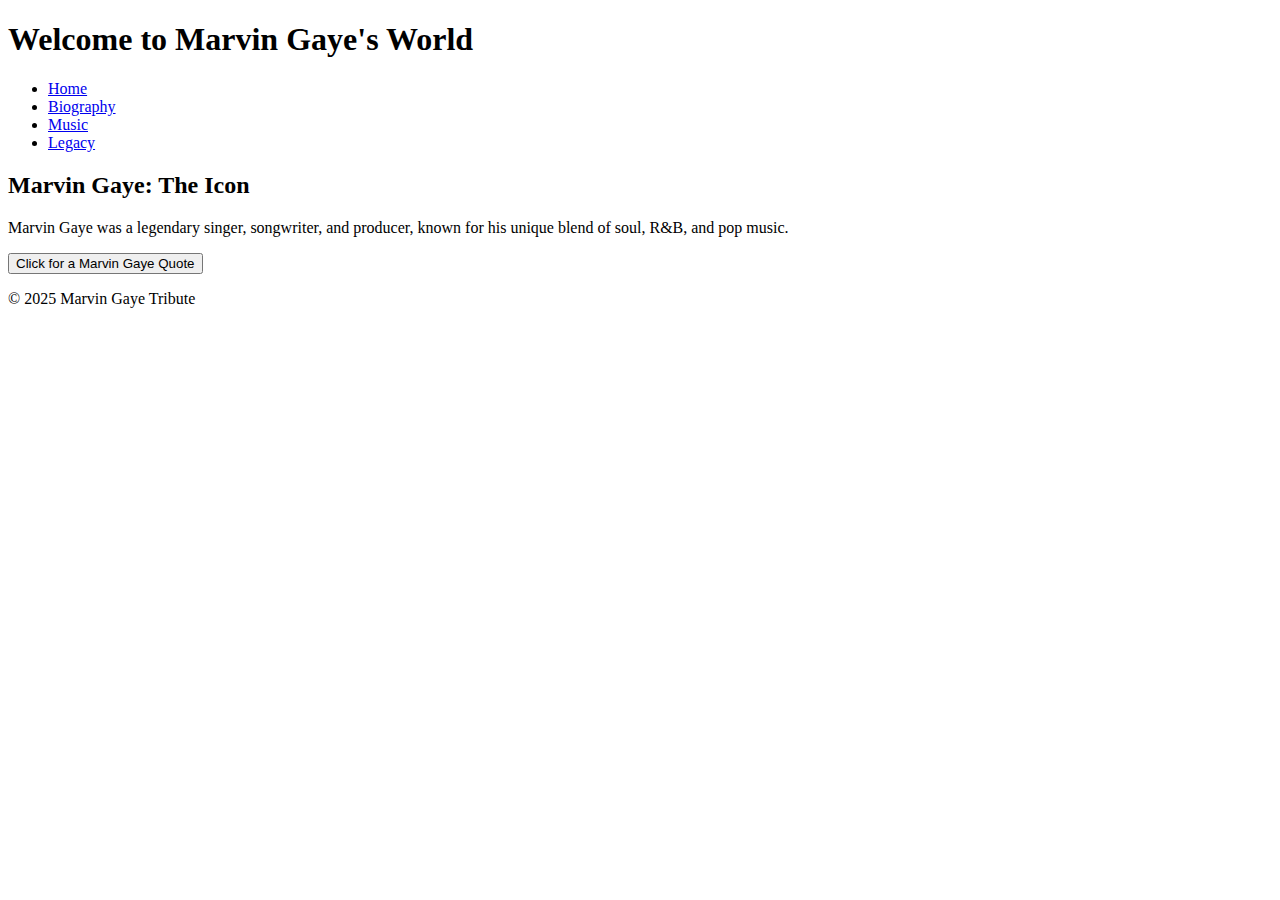
==== index.html @ 01959d4b "added midterm files to reposit" ====
<!DOCTYPE html> 
<html lang="en">
<head>
    <meta charset="UTF-8">
    <meta name="viewport" content="width=device-width, initial-scale=1.0">
    <title>Marvin Gaye - Home</title>
    <link rel="stylesheet" href="home.css">
</head>
<body>
    <header>
        <h1>Welcome to Marvin Gaye's World</h1>
        <nav>
            <ul>
                <li><a href="index.html">Home</a></li>
                <li><a href="biography.html">Biography</a></li>
                <li><a href="music.html">Music</a></li>
                <li><a href="legacy.html">Legacy</a></li>
            </ul>
        </nav>
    </header>
    
    <main>
        <section>
            <h2>Marvin Gaye: The Icon</h2>
            <p>Marvin Gaye was a legendary singer, songwriter, and producer, known for his unique blend of soul, R&B, and pop music.</p>
            <button onclick="showQuote()">Click for a Marvin Gaye Quote</button>
            <p id="quote"></p>
        </section>
    </main>

    <footer>
        <p>© 2025 Marvin Gaye Tribute</p>
    </footer>

    <script src="home.js"></script>
</body>
</html>
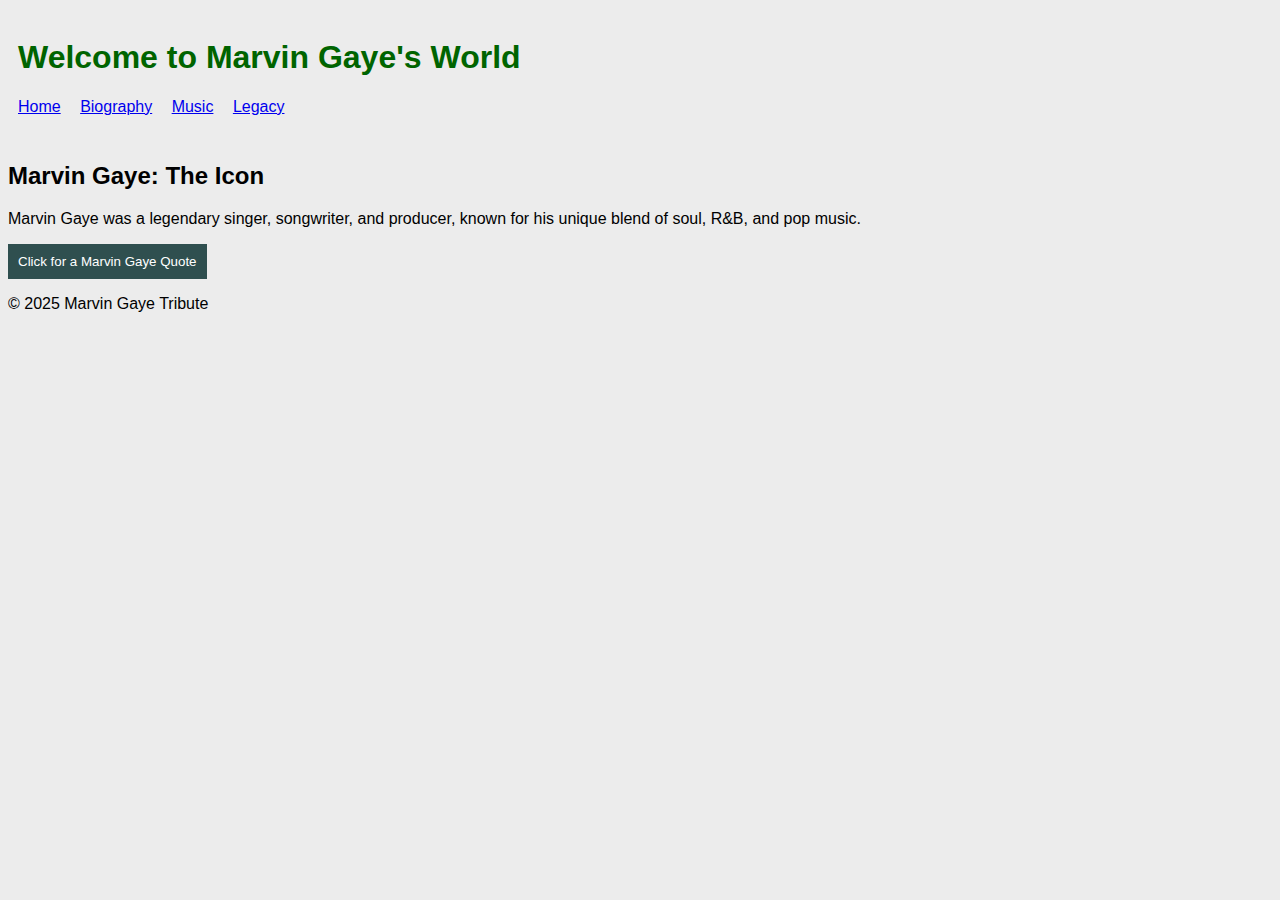
==== commit 1a166ded: "Update index.html" ====
--- a/index.html
+++ b/index.html
@@ -4,7 +4,7 @@
     <meta charset="UTF-8">
     <meta name="viewport" content="width=device-width, initial-scale=1.0">
     <title>Marvin Gaye - Home</title>
-    <link rel="stylesheet" href="home.css">
+    <link rel="stylesheet" href="css/home.css">
 </head>
 <body>
     <header>
--- a/css/home.css
+++ b/css/home.css
@@ -0,0 +1,32 @@
+body {
+    background-color: #ececec;
+    font-family: Arial, sans-serif;
+}
+
+header {
+    background-color: ##052111;
+    color: darkgreen;
+    padding: 10px;
+}
+
+nav ul {
+    list-style: none;
+    padding: 0;
+}
+
+nav ul li {
+    display: inline;
+    margin-right: 15px;
+}
+
+button {
+    padding: 10px;
+    background-color: #2f4f4f;
+    color: white;
+    border: none;
+    cursor: pointer;
+}
+
+button:hover {
+    background-color: #3e6e6e;
+}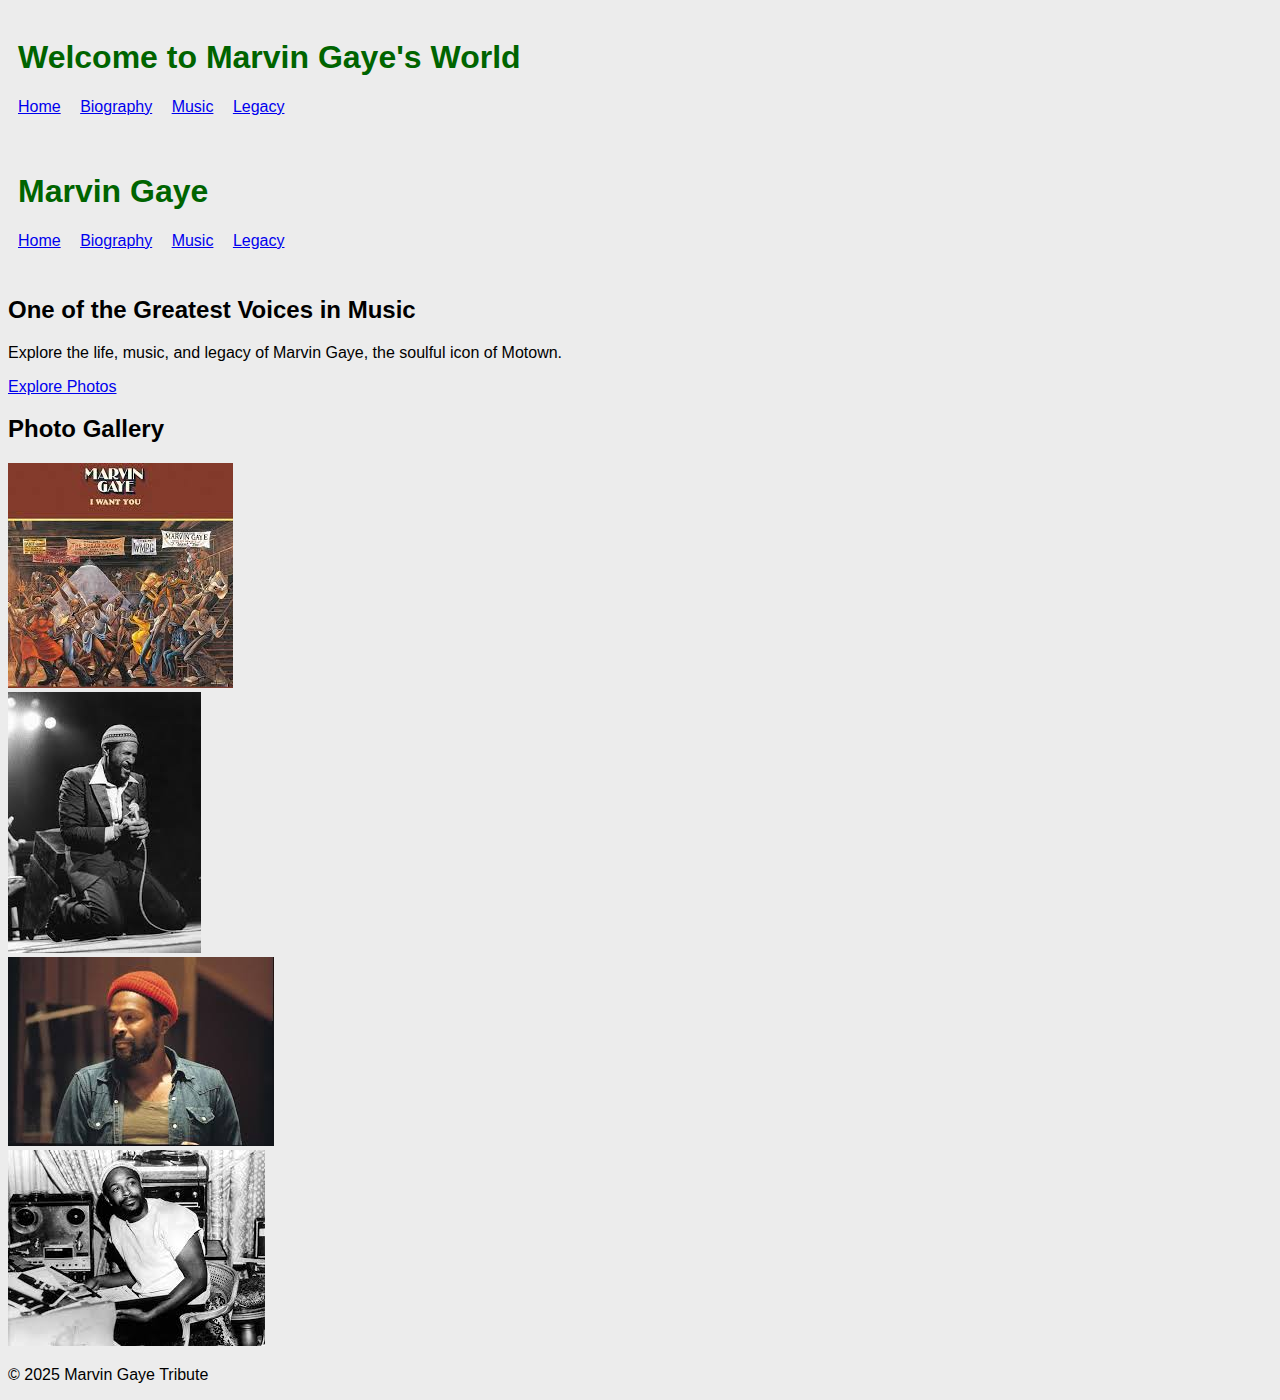
==== commit 1c8ad9bb: "Update index.html" ====
--- a/index.html
+++ b/index.html
@@ -18,20 +18,59 @@
             </ul>
         </nav>
     </header>
-    
-    <main>
-        <section>
-            <h2>Marvin Gaye: The Icon</h2>
-            <p>Marvin Gaye was a legendary singer, songwriter, and producer, known for his unique blend of soul, R&B, and pop music.</p>
-            <button onclick="showQuote()">Click for a Marvin Gaye Quote</button>
-            <p id="quote"></p>
-        </section>
-    </main>
+    <body>
+    <!-- Header Section -->
+    <header>
+        <div class="container">
+            <h1>Marvin Gaye</h1>
+            <nav>
+                <ul>
+                    <li><a href="#">Home</a></li>
+                    <li><a href="#">Biography</a></li>
+                    <li><a href="#">Music</a></li>
+                    <li><a href="#">Legacy</a></li>
+                </ul>
+            </nav>
+        </div>
+    </header>
 
+    <!-- Main Section with Featured Image and Text -->
+    <section class="hero">
+        <div class="hero-content">
+            <h2>One of the Greatest Voices in Music</h2>
+            <p>Explore the life, music, and legacy of Marvin Gaye, the soulful icon of Motown.</p>
+            <a href="#gallery" class="btn">Explore Photos</a>
+        </div>
+    </section>
+
+    <!-- Photo Gallery Section -->
+    <section id="gallery" class="gallery">
+        <div class="container">
+            <h2>Photo Gallery</h2>
+            <div class="photo-grid">
+                <div class="photo">
+                    <img src="[data-uri]" alt="Marvin Gaye Album Cover">
+                </div>
+                <div class="photo">
+                    <img src="[data-uri]" alt="Marvin Gaye Performance">
+                </div>
+                <div class="photo">
+                    <img src="[data-uri]" alt="Marvin Gaye Photo">
+                </div>
+                <div class="photo">
+                    <img src="[data-uri]" alt="Marvin Gaye Recording Studio">
+                </div>
+            </div>
+        </div>
+    </section>
+
+    <!-- Footer Section -->
     <footer>
-        <p>© 2025 Marvin Gaye Tribute</p>
+        <div class="container">
+            <p>© 2025 Marvin Gaye Tribute</p>
+        </div>
     </footer>
 
-    <script src="home.js"></script>
+    <script src="scripts.js"></script>
 </body>
 </html>
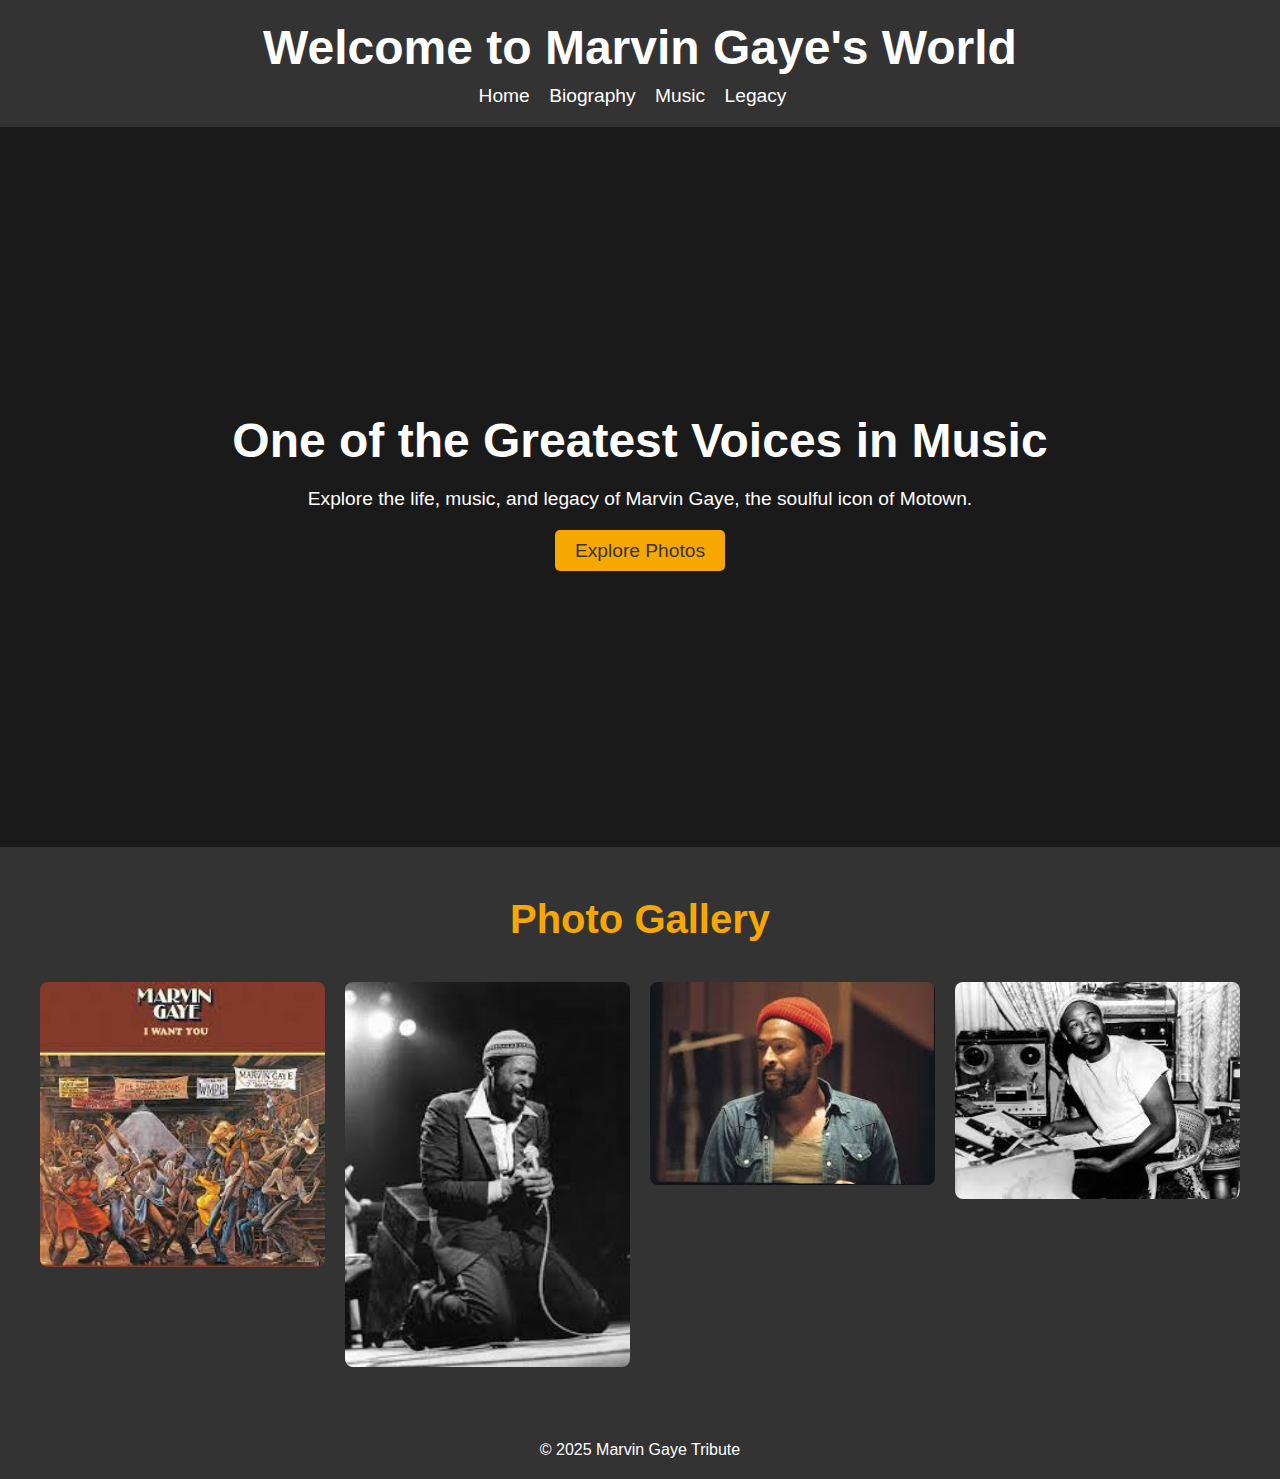
==== commit bd4eb7fb: "Update index.html" ====
--- a/index.html
+++ b/index.html
@@ -19,22 +19,7 @@
         </nav>
     </header>
     <body>
-    <!-- Header Section -->
-    <header>
-        <div class="container">
-            <h1>Marvin Gaye</h1>
-            <nav>
-                <ul>
-                    <li><a href="#">Home</a></li>
-                    <li><a href="#">Biography</a></li>
-                    <li><a href="#">Music</a></li>
-                    <li><a href="#">Legacy</a></li>
-                </ul>
-            </nav>
-        </div>
-    </header>
-
-    <!-- Main Section with Featured Image and Text -->
+ <!-- Main Section with Featured Image and Text -->
     <section class="hero">
         <div class="hero-content">
             <h2>One of the Greatest Voices in Music</h2>
--- a/css/home.css
+++ b/css/home.css
@@ -1,17 +1,34 @@
-body {
-    background-color: #ececec;
-    font-family: Arial, sans-serif;
+/* Basic Reset */
+* {
+    margin: 0;
+    padding: 0;
+    box-sizing: border-box;
 }
 
+/* Body and Background */
+body {
+    font-family: 'Arial', sans-serif;
+    color: #fff;
+    background-color: #1a1a1a;
+}
+
+/* Header Styles */
 header {
-    background-color: ##052111;
-    color: darkgreen;
-    padding: 10px;
+    background-color: #333;
+    padding: 20px 0;
+    text-align: center;
+}
+
+header h1 {
+    font-size: 3rem;
+    margin-bottom: 10px;
+    color: #fff;
 }
 
 nav ul {
     list-style: none;
     padding: 0;
+    text-align: center;
 }
 
 nav ul li {
@@ -19,14 +36,95 @@
     margin-right: 15px;
 }
 
-button {
-    padding: 10px;
-    background-color: #2f4f4f;
-    color: white;
-    border: none;
-    cursor: pointer;
+nav ul li a {
+    color: #fff;
+    text-decoration: none;
+    font-size: 1.2rem;
+    transition: color 0.3s;
 }
 
-button:hover {
-    background-color: #3e6e6e;
-}+nav ul li a:hover {
+    color: #f7a800;
+}
+
+/* Hero Section (Featured Image and Text) */
+.hero {
+    background: url('marvin-hero.jpg') no-repeat center center/cover;
+    height: 80vh;
+    display: flex;
+    justify-content: center;
+    align-items: center;
+    text-align: center;
+    color: white;
+}
+
+.hero-content h2 {
+    font-size: 3rem;
+    margin-bottom: 20px;
+}
+
+.hero-content p {
+    font-size: 1.2rem;
+    margin-bottom: 30px;
+    max-width: 700px;
+    margin-left: auto;
+    margin-right: auto;
+}
+
+.btn {
+    background-color: #f7a800;
+    color: #333;
+    padding: 10px 20px;
+    text-decoration: none;
+    font-size: 1.2rem;
+    border-radius: 5px;
+    transition: background-color 0.3s;
+}
+
+.btn:hover {
+    background-color: #f57c00;
+}
+
+/* Photo Gallery Section */
+.gallery {
+    padding: 50px 0;
+    background-color: #333;
+}
+
+.gallery h2 {
+    text-align: center;
+    font-size: 2.5rem;
+    margin-bottom: 40px;
+    color: #f7a800;
+}
+
+.photo-grid {
+    display: grid;
+    grid-template-columns: repeat(4, 1fr);
+    gap: 20px;
+    max-width: 1200px;
+    margin: 0 auto;
+}
+
+.photo img {
+    width: 100%;
+    height: auto;
+    border-radius: 8px;
+    transition: transform 0.3s ease-in-out;
+}
+
+.photo img:hover {
+    transform: scale(1.1);
+}
+
+/* Footer Styles */
+footer {
+    background-color: #333;
+    padding: 20px 0;
+    text-align: center;
+    color: #fff;
+}
+
+footer p {
+    font-size: 1rem;
+}
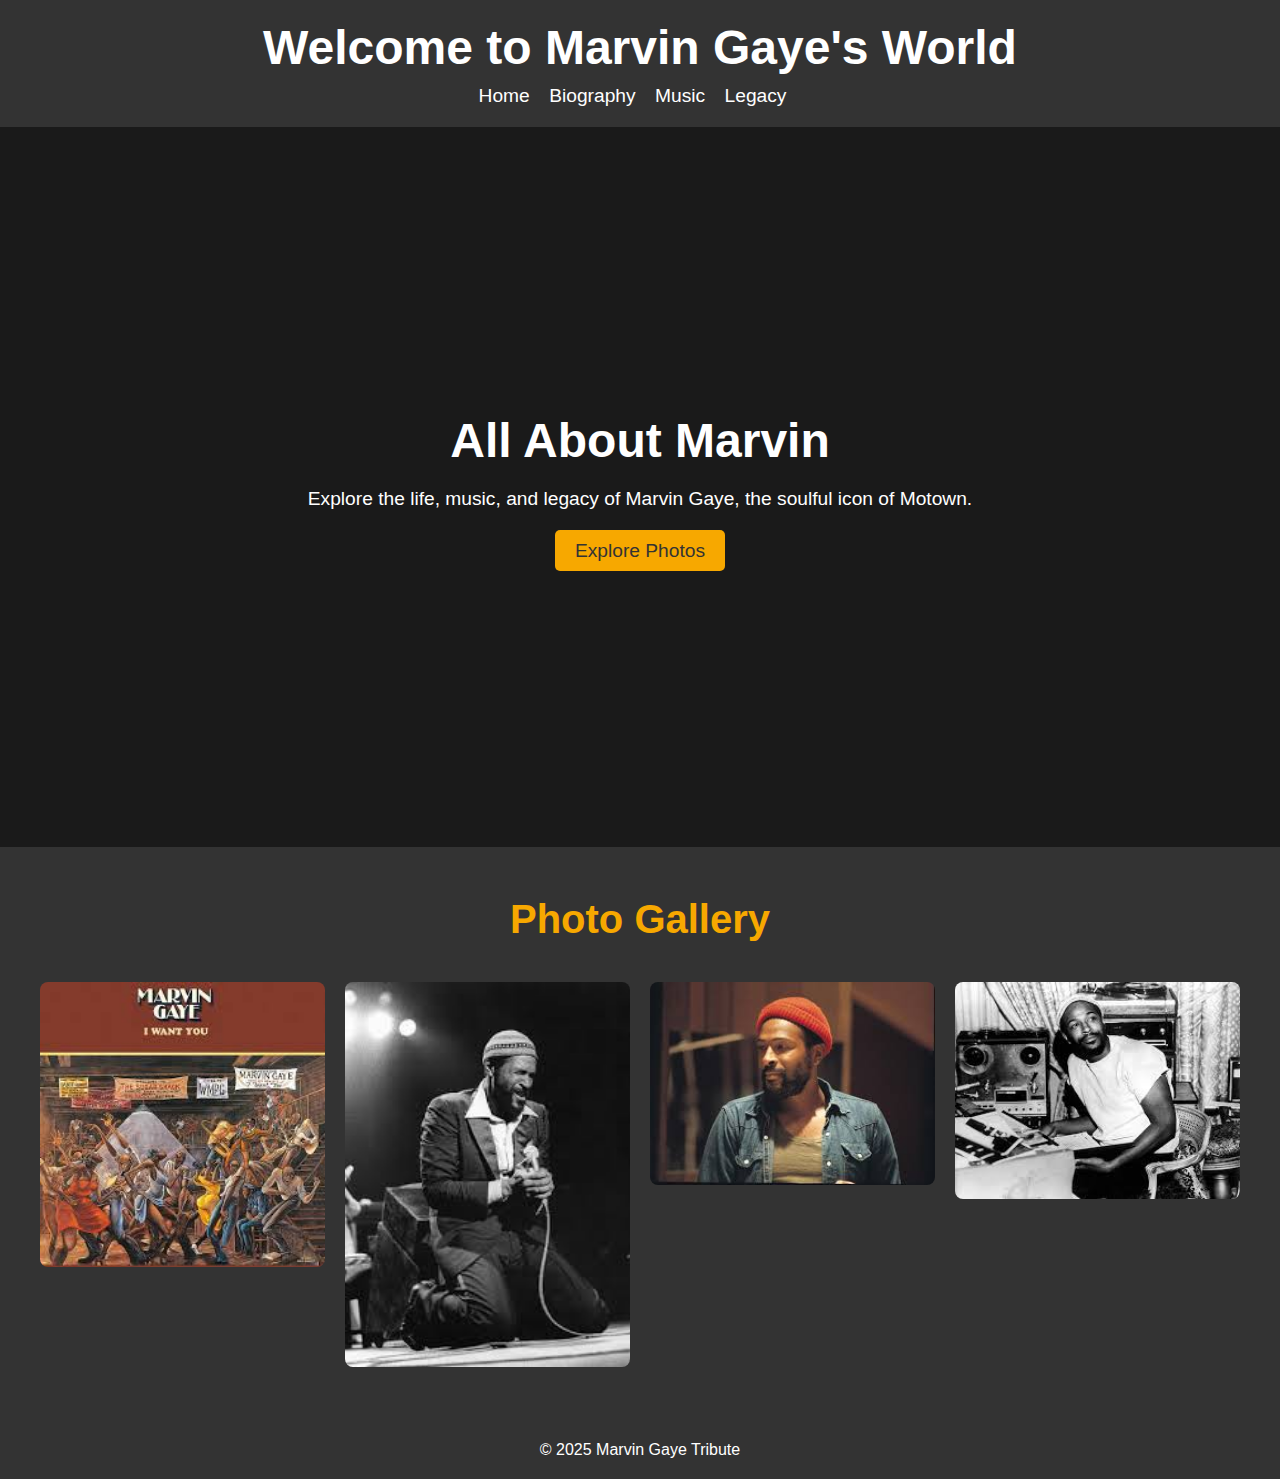
==== commit 5e25983d: "Update index.html" ====
--- a/index.html
+++ b/index.html
@@ -18,11 +18,11 @@
             </ul>
         </nav>
     </header>
-    <body>
+</body>
  <!-- Main Section with Featured Image and Text -->
     <section class="hero">
         <div class="hero-content">
-            <h2>One of the Greatest Voices in Music</h2>
+            <h2>All About Marvin</h2>
             <p>Explore the life, music, and legacy of Marvin Gaye, the soulful icon of Motown.</p>
             <a href="#gallery" class="btn">Explore Photos</a>
         </div>
